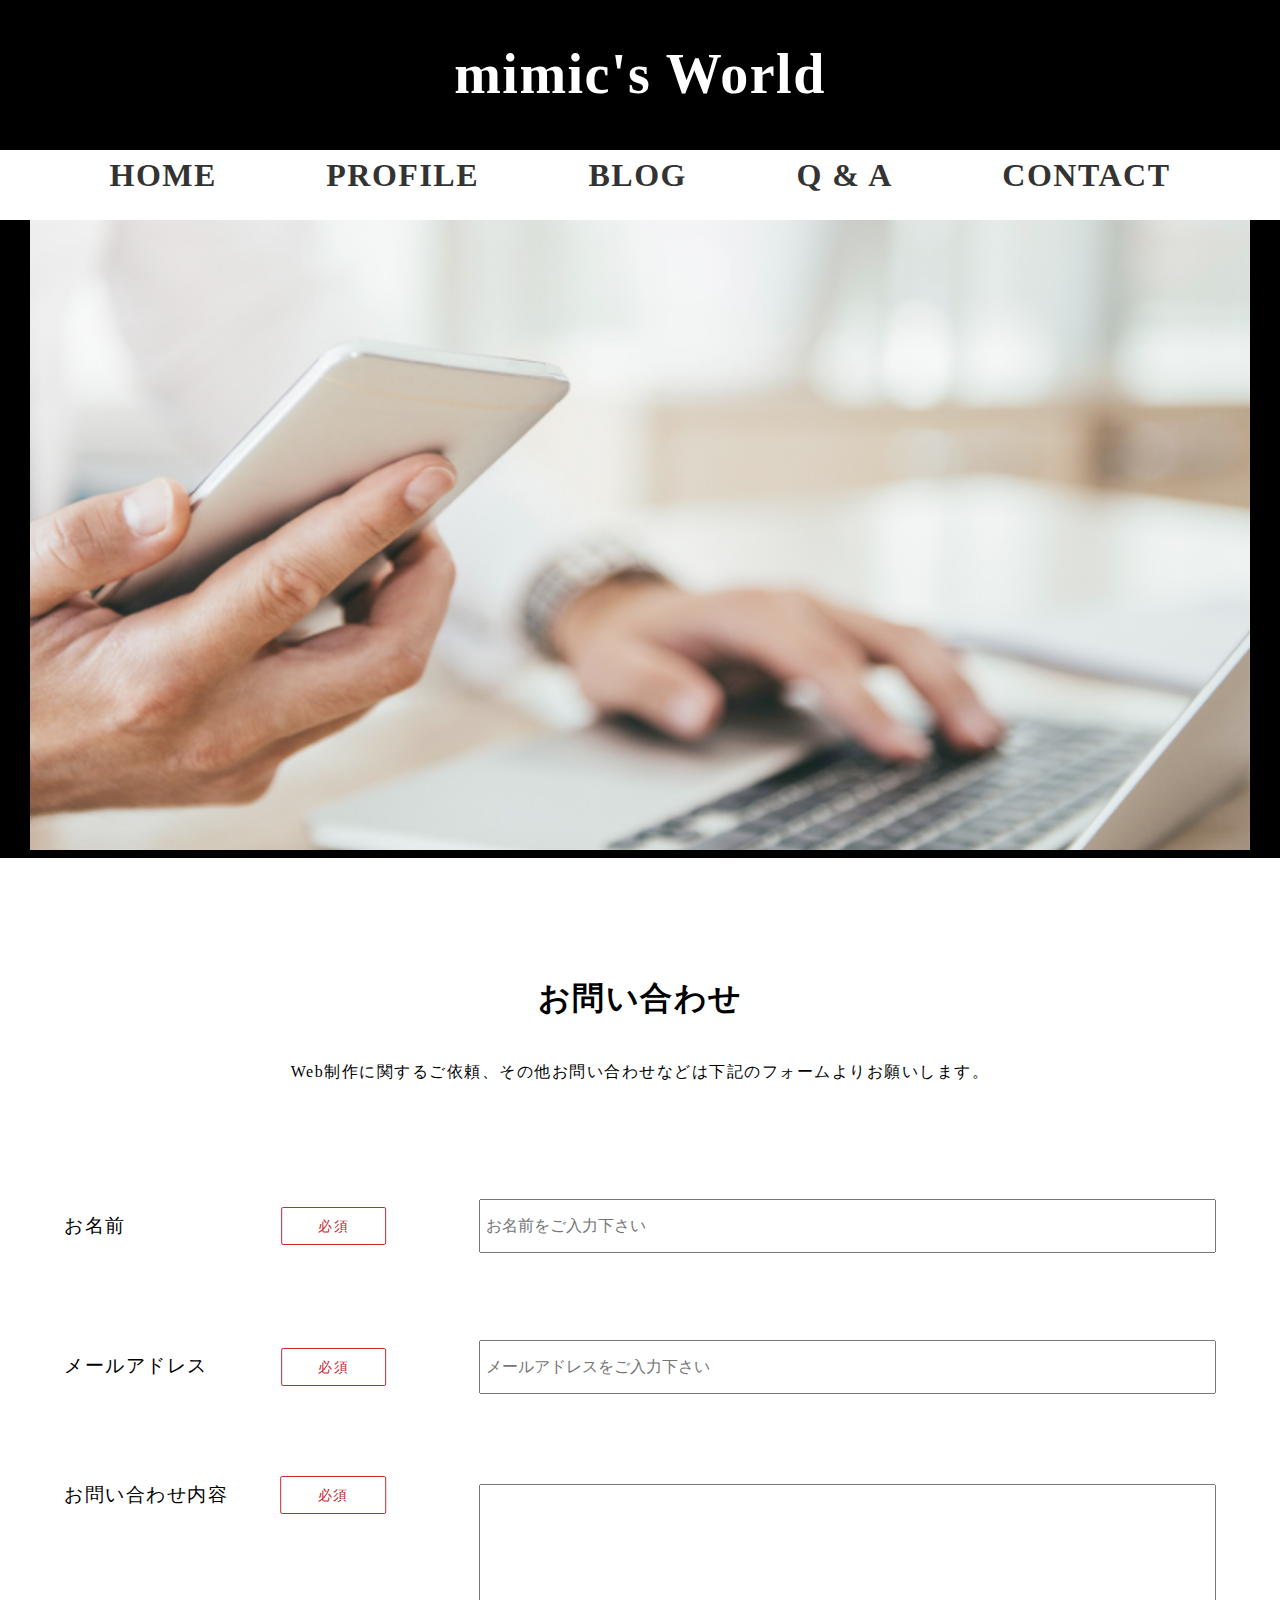
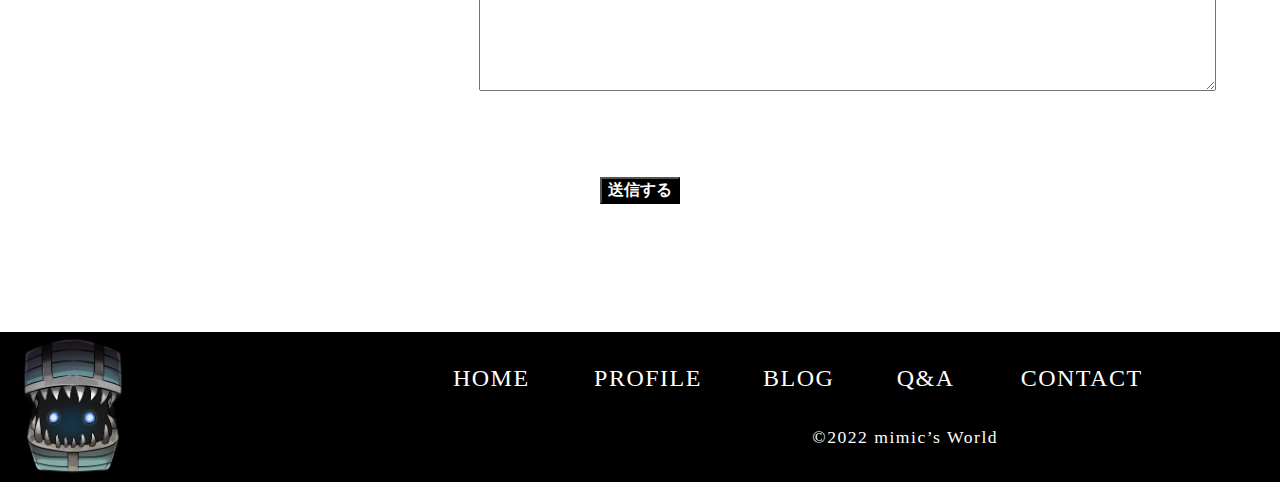
==== html/contact.html @ 1d9ec8cf "オリジナルサイト改" ====
<!DOCTYPE html>
<html lang="ja">

<head>
  <meta charset="UTF-8">
  <meta http-equiv="X-UA-Compatible" content="IE=edge">
  <meta name="viewport" content="width=device-width, initial-scale=1.0">
  <title>mimic's World</title>
  <link rel="stylesheet" type="text/css" href="../css/reset.css">
  <link rel="stylesheet" type="text/css" href="../css/contact.css">
  <link rel="stylesheet" type="text/css" href="../css/common.css">
</head>

<body>
  <header>
    <div class="header_inner">
      <div class="header_logo">
        <h1>mimic's World</h1>
      </div>
    </div>
    <nav class="header_nav">
      <ul>
        <li><a href="../index.html">HOME</a></li>
        <li><a href="../html/profile.html">PROFILE</a></li>
        <li><a href="../html/blog.html">BLOG</a></li>
        <li><a href="../html/faq.html">Q & A</a></li>
        <li><a href="../html/contact.html">CONTACT</a></li>
      </ul>
    </nav>
    <div class="drawer"></div>
  </header>

  <main>
    <section class="contact">
      <div class="contact_inner">
        <div class="contact_img">
          <img src="../img/kv_sp.jpeg" alt="お問い合わせ画像">
        </div>
      </div>
    </section>

    <section class="section">
      <div class="section_ttl">
        <h2>お問い合わせ</h2>
        <p>Web制作に関するご依頼、その他お問い合わせなどは下記のフォームよりお願いします。</p>
      </div>

      <form action="#" class="contact_form" id="form">
        <div class="contact_box">
          <label for="name" class="contact_form_ttl">お名前</label>
          <input type="text" class="contact_form_box2" name="" required="required" placeholder="お名前をご入力下さい">
        </div>
        <div class="contact_box">
          <label for="email" class="contact_form_ttl">メールアドレス</label>
          <input type="email" class="contact_form_box2" name="" required="required" placeholder="メールアドレスをご入力下さい">
        </div>
        <div class="contact_box _area">
          <label for="messsage" class="contact_form_ttl _ttl">お問い合わせ内容</label>
          <textarea name="message" class="contact_txtarea" id="message" required="required" placeholder="お問合せ内容をご入力下さい">
          </textarea>
        </div>
        <button type="submit" class="btn contact_btn">送信する</button>
      </form>
    </section>
  </main>

  <footer>
    <div class="footer_inner">
      <div class="footer_img">
        <a href="index.html">
          <img src="../img/ミミック2_.png" alt="ミミックアイコン">
        </a>
      </div>
      <div class="footer_menu">
        <div class="footer_list">
          <ul>
            <li><a href="../index.html">HOME</a></li>
            <li><a href="../html/profile.html">PROFILE</a></li>
            <li><a href="../html/blog.html">BLOG</a></li>
            <li><a href="../html/faq.html">Q&A</a></li>
            <li><a href="../html/contact.html">CONTACT</a></li>
          </ul>
        </div>
        <div class="copyright">
          <p>©︎2022 mimic’s World</p>
        </div>
      </div>
    </div>
  </footer>


    <script src="https://cdnjs.cloudflare.com/ajax/libs/jquery/3.4.1/jquery.min.js"></script>
    <script type="text/javascript" src="../js/common.js"></script>
</body>
---- css/contact.css ----
.contact_inner {
  background-color: #000000;
}

.contact_img {
  text-align: center;
}

.contact_img img {
  height: 630px;
  width: 1220px;
}

.section_ttl h2 {
  font-size: 2em;
}

.section_ttl p {
  margin-top: 3%;
}

.contact_form {
  width: 100%;
  margin: 10% auto;
}

.contact_box {
  display: flex;
  align-items: center;
  margin-bottom: 7.5%;
}

.contact_box._area {
  align-items: baseline;
}

.contact_form_box2 {
  height: 3em;
  width: 70%;
  padding-left: 5px;
  font-size: 1em;
}

.contact_txtarea {
  width: 70%;
  height: 15em;
  font-size: 1em;
  padding: 5px;
}

.contact_form_ttl {
  width: 40%;
  height: 100%;
  font-size: 1.2em;
  position: relative;
}

.contact_form_ttl::after {
  content: "必須";
  position: absolute;
  top: 50%;
  left: 65%;
  transform: translateY(-50%) translateX(-50%);
  text-align: center;
  width: 25%;
  line-height: 2.5;
  font-size: 0.75em;
  color: #c72930;
  border: 1px solid #c72930;
  border-radius: 2px;
}

.contact_btn {
  display: block;
  color: #fff;
  background: #000;
  transition: 0.4s;
  cursor: pointer;
  font-size: 1em;
  font-weight: 700;
  margin: 0 auto;
}

.contact_btn:hover {
  color: #000;
  background: #fff;
  transition: 0.5s;
}

.section {
  width: 90%;
  margin: 0 auto;
}

@media screen and (max-width: 1024px) {

  .contact_img {
    width: 800px;
    height: 550px;
    margin: 0 auto;
  }

  .contact_img img {
    width: 100%;
    height: 100%;
    
  }
}

@media screen and (max-width: 768px) {
  .contact_img {
    width: 90%;
  }
}

@media screen and (max-width: 480px) {
    .contact {
      margin-top: 10%;
    }
    
    .contact_inner {
      width: 100%;
      height: 100%;
    }
    
    .contact_img {
      width: 80%;
      height: 80%;
    }
    
    .contact_img img {
      width: 100%;
      height: 100%;
    }



    .contact_form_ttl {
      font-size: 0.8em;
      
    }

    .contact_form_ttl::after {
      font-size: 0.5em;
      left: 20%;
      top: 150%;
    }

   
}
---- css/common.css ----
@charset "UTF-8";

body {
  letter-spacing: 1.5px;
  line-height: 1.6;
}

a {
  text-decoration: none;
  color: #333;
}

li {
  list-style: none;
}

.header_inner {
  background-color: #000000;
  height: 150px;
  display: flex;
  justify-content: center;
  align-items: center;

}

.header_logo {
  color: #ffffff;
  font-size: 3.5em;
}

.header_nav {
  width: 100%;
  height: 70px;
  background-color: #ffffff;
  font-weight: bold;
  font-size: 2em;
}

.header_nav ul {
  display: flex;
  justify-content: space-evenly;
  align-items: center;
}

.header_nav ul li {
}

.header_nav ul li a:hover {
  opacity: 0.7;
}

header .drawer {
  visibility: hidden;
}

.section {
  margin-bottom: 10%;
}

.section_ttl {
  text-align: center;
  margin: 10% 0;
}

footer {
  background-color: #000000;
}

.footer_menu {
  width: 60%;
}

.footer_inner {
  display: flex;
  justify-content: center;
  align-items: center;
}

.footer_img {
  height: 150px;
  width: 150px;
  margin-right: 30%;
}

.footer_img img {
  height: 100%;
  width: 100%;
}


.footer_list ul {
  display: flex;
  justify-content: center;
  align-items: center;
  margin-right: 30%;


}

.footer_list ul li {
  text-align: center;
  margin: auto 5%;
  font-size: 1.5em;
  padding: 0 1%;
}

.footer_list ul li a {
  color: #ffffff;
  padding: 0 5%;
}

.footer_list ul li a:hover {
  opacity: 0.7;
}

.copyright {
  color: #ffffff;
  text-align: center;
  line-height: 2;
  font-size: 1.1em;
  padding-top: 3%;
}

@media screen and (max-width: 768px) {

  .header_nav ul li {
    font-size: 0.9em;
  }

  .footer_list ul li {
    margin: auto 3%;
  }

}

@media screen and (max-width: 480px) {
  .header_logo {
    font-size: 2.5em;
  }

  .footer_img {
    width: 100px;
    height: 100px;
  }

  .footer_list ul li {
    font-size: 0.5em;
  }
  .copyright {
    font-size: 0.5em;
  }

  header .drawer {
    visibility: visible;
    width: 24px;
    position: absolute;
    top: 15px;
    right: 15px;
    border-top: solid 4px #aaaaaa;
    cursor: pointer;
    z-index: 100;
  }
  
  header .drawer::before,
  header .drawer::after {
    content: "";
    display: block;
    width: 24px;
    background: #aaaaaa;
    height: 4px;
    position: absolute;
    top: 0;
    right: 0;
    transition: all 0.5s;
  }
  
  header .drawer::before {
    top: 6px;
  }
  
  header .drawer::after {
    top: 15px;
  }

  header .header_nav {
    position: fixed;
    display: none;
    width: 100%;
    height: 100%;
    top: 0;
    left: 0;
    z-index: 50;
    background: #fff;
  }
  
  header .header_nav ul {
    display: block;
  }
  
  header .header_nav ul li {
    margin: 1% auto;
    text-align: center;
  }
  
  header .header_nav ul li a {
    line-height: 2;
    font-size: 1.5em;
  }
  
  header .header_nav ul li.contact {
    width: 30%;
  }

  body.nav-open header .drawer {
    border-top: 0;
  }
  
  body.nav-open header .drawer::before {
    top: 9px;
    transform: rotate(-45deg);
  }
  
  body.nav-open header .drawer::after {
    top: 9px;
    transform: rotate(45deg);
  }

  .footer_list ul li {
    margin: auto 3%;
  }

}
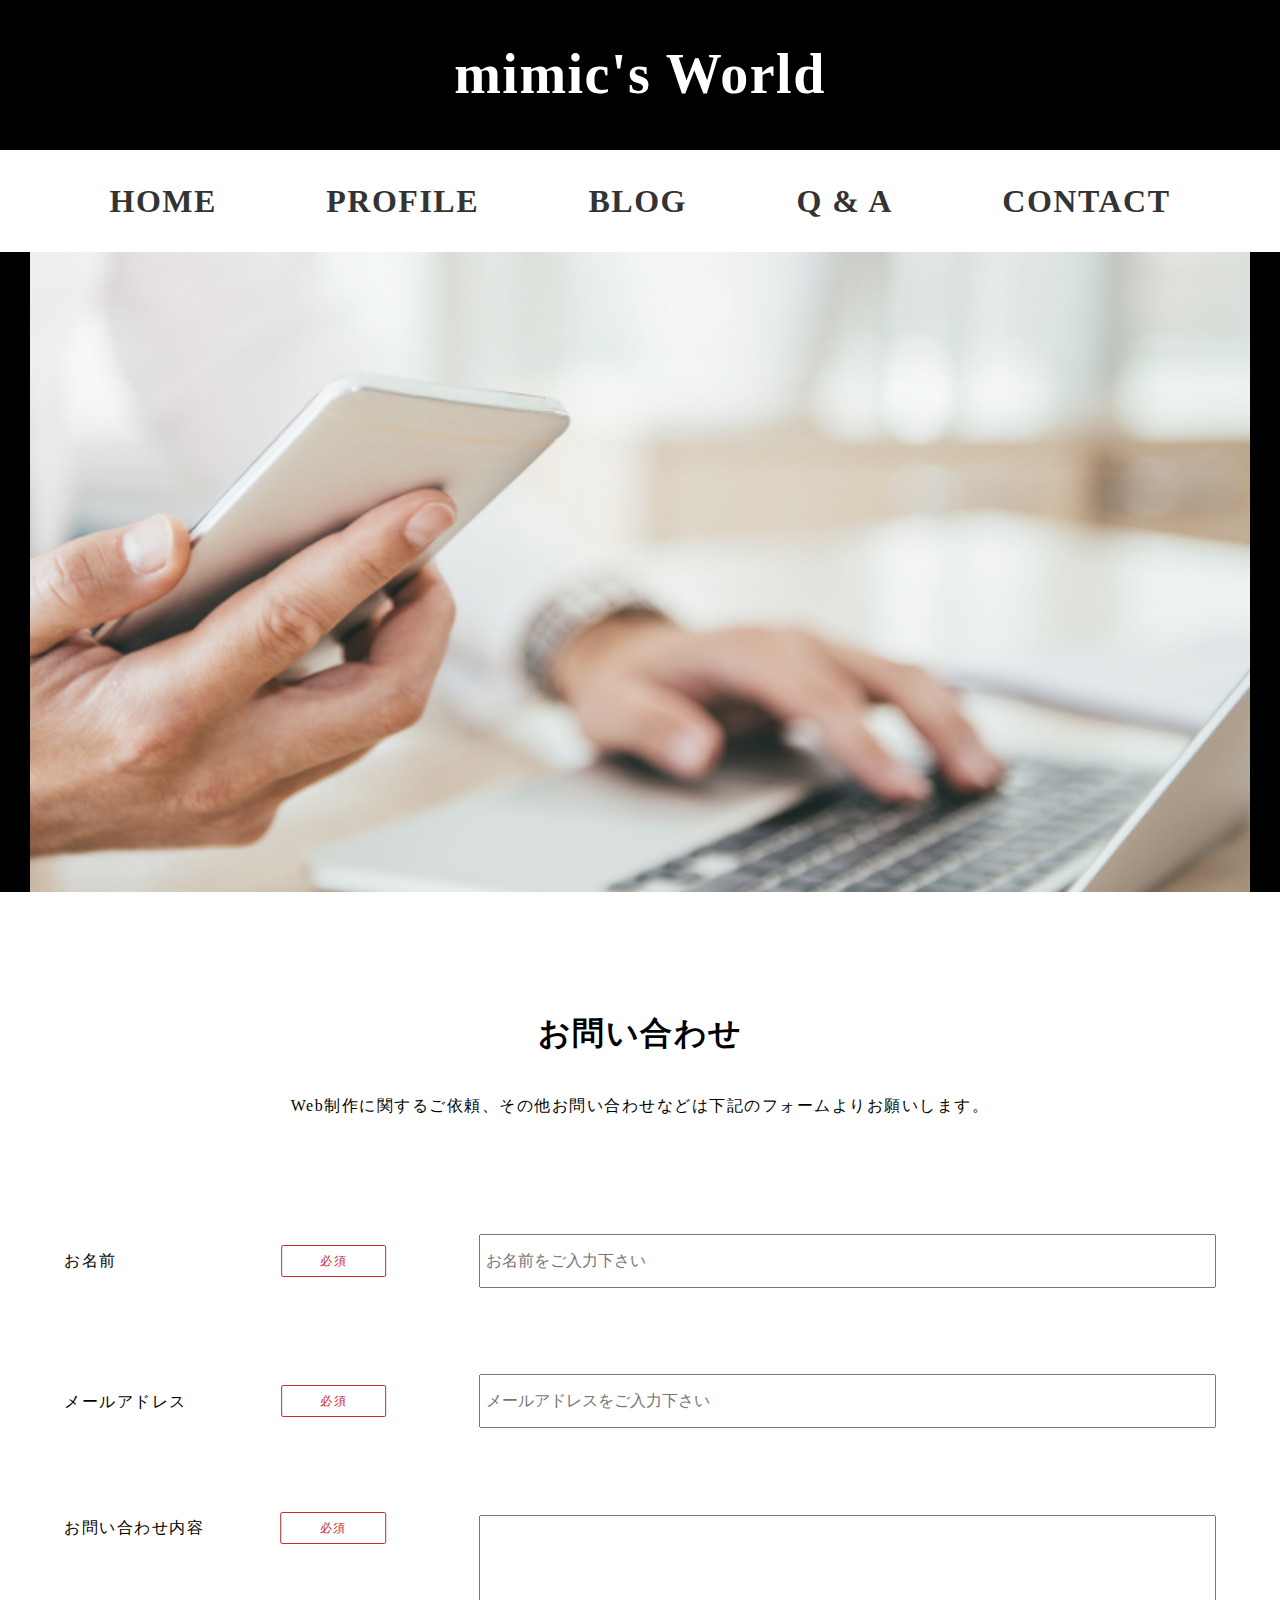
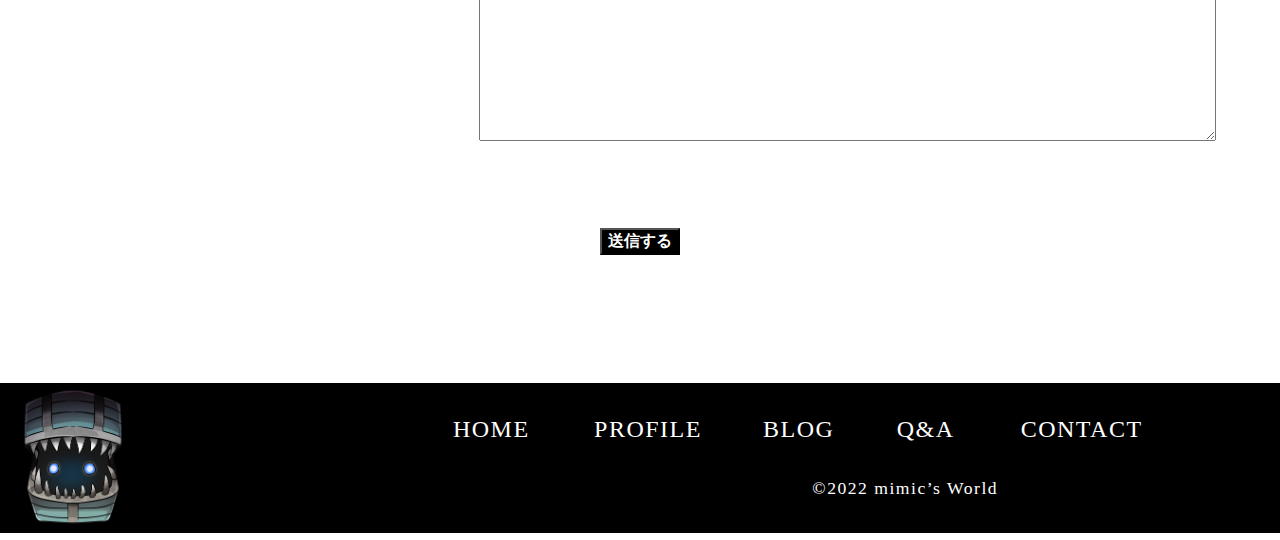
==== commit 213cd6d0: "オリジナルサイト修正２" ====
--- a/html/contact.html
+++ b/html/contact.html
@@ -56,7 +56,7 @@
         </div>
         <div class="contact_box _area">
           <label for="messsage" class="contact_form_ttl _ttl">お問い合わせ内容</label>
-          <textarea name="message" class="contact_txtarea" id="message" required="required" placeholder="お問合せ内容をご入力下さい">
+          <textarea name="" class="contact_textarea" id="message" required="required" placeholder="お問合せ内容をご入力下さい">
           </textarea>
         </div>
         <button type="submit" class="btn contact_btn">送信する</button>
--- a/css/contact.css
+++ b/css/contact.css
@@ -3,12 +3,14 @@
 }
 
 .contact_img {
-  text-align: center;
+  margin: 0 auto;
+  height: 640px;
+  width: 1220px;
 }
 
 .contact_img img {
-  height: 630px;
-  width: 1220px;
+  height: 100%;
+  width: 100%;
 }
 
 .section_ttl h2 {
@@ -41,17 +43,18 @@
   font-size: 1em;
 }
 
-.contact_txtarea {
+.contact_textarea {
   width: 70%;
   height: 15em;
-  font-size: 1em;
+  font-size: 1.1em;
   padding: 5px;
+  letter-spacing: 2px;
 }
 
 .contact_form_ttl {
   width: 40%;
   height: 100%;
-  font-size: 1.2em;
+  font-size: 1em;
   position: relative;
 }
 
@@ -105,6 +108,10 @@
     height: 100%;
     
   }
+
+  .contact_form {
+    width: 95%;
+  }
 }
 
 @media screen and (max-width: 768px) {
--- a/css/common.css
+++ b/css/common.css
@@ -30,19 +30,17 @@
 
 .header_nav {
   width: 100%;
-  height: 70px;
+  height: 100%;
   background-color: #ffffff;
   font-weight: bold;
   font-size: 2em;
+  padding: 2% 0;
 }
 
 .header_nav ul {
   display: flex;
   justify-content: space-evenly;
   align-items: center;
-}
-
-.header_nav ul li {
 }
 
 .header_nav ul li a:hover {
@@ -123,8 +121,8 @@
 
 @media screen and (max-width: 768px) {
 
-  .header_nav ul li {
-    font-size: 0.9em;
+  .header_nav {
+    font-size: 1.5em;
   }
 
   .footer_list ul li {
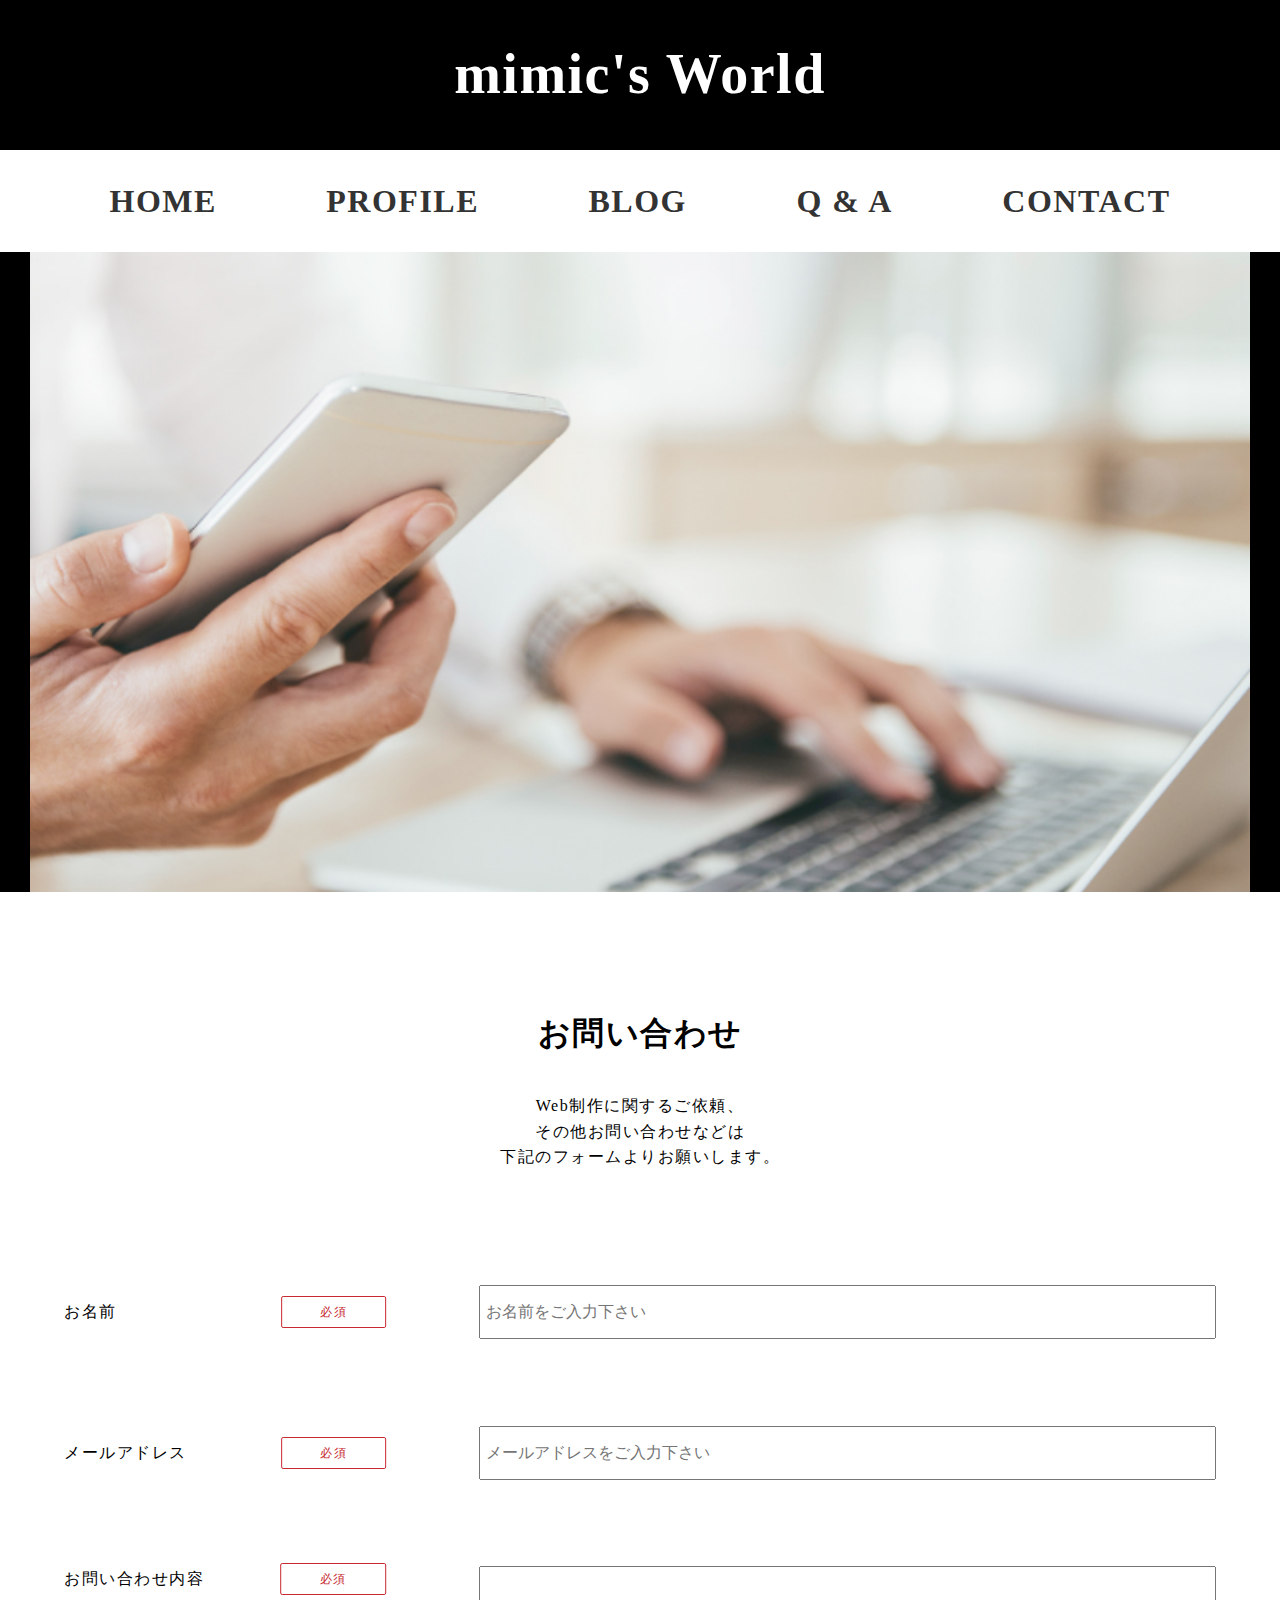
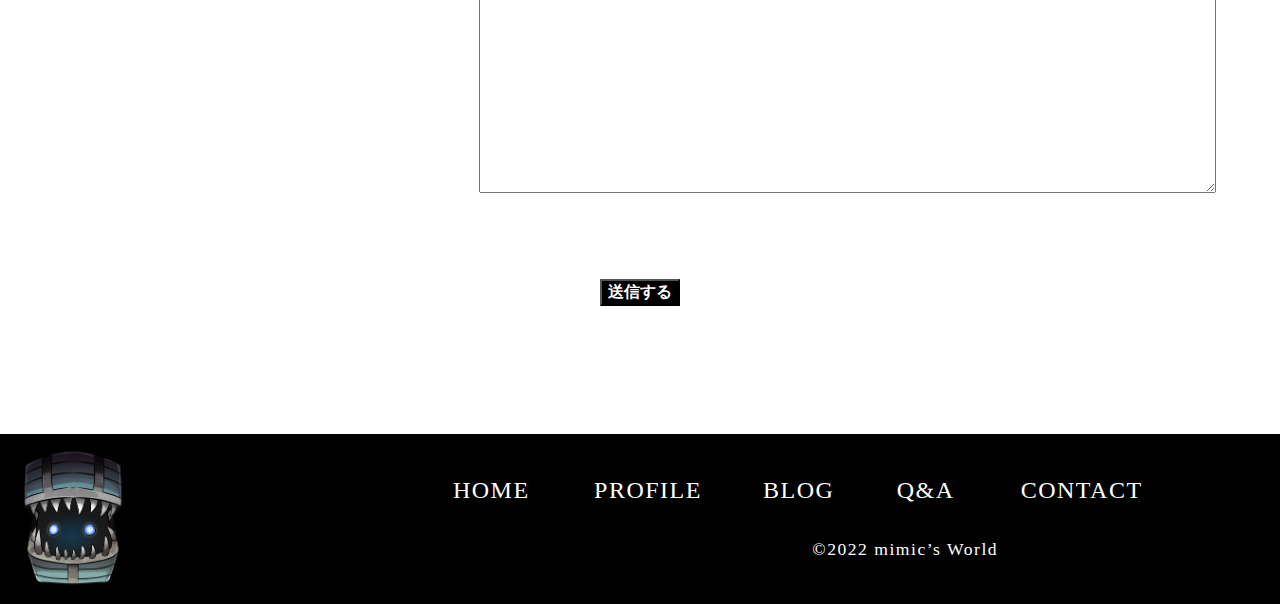
==== commit 6d29f5a0: "オリジナルサイト修正３" ====
--- a/html/contact.html
+++ b/html/contact.html
@@ -42,12 +42,13 @@
     <section class="section">
       <div class="section_ttl">
         <h2>お問い合わせ</h2>
-        <p>Web制作に関するご依頼、その他お問い合わせなどは下記のフォームよりお願いします。</p>
+        <p>Web制作に関するご依頼、<br>その他お問い合わせなどは<br>下記のフォームよりお願いします。</p>
       </div>
 
       <form action="#" class="contact_form" id="form">
         <div class="contact_box">
-          <label for="name" class="contact_form_ttl">お名前</label>
+          <label for="name" class="contact_form_ttl contact_form_ttl_name">お名前　　　　
+          </label>
           <input type="text" class="contact_form_box2" name="" required="required" placeholder="お名前をご入力下さい">
         </div>
         <div class="contact_box">
--- a/css/contact.css
+++ b/css/contact.css
@@ -118,6 +118,22 @@
   .contact_img {
     width: 90%;
   }
+
+  .contact_form_ttl {
+    font-size: 0.8em;
+  }
+
+  .contact_form_ttl::after {
+    font-size: 0.6em;
+  }
+
+  .contact_form_box2 {
+    font-size: 0.8em;
+  }
+
+  .contact_textarea {
+    font-size: 0.9em;
+  }
 }
 
 @media screen and (max-width: 480px) {
@@ -132,7 +148,15 @@
     
     .contact_img {
       width: 80%;
-      height: 80%;
+      height: 250px;
+    }
+
+    .section_ttl h2 {
+      font-size: 1.6em;
+    }
+
+    .section_ttl p {
+      font-size: 0.75em;
     }
     
     .contact_img img {
@@ -140,18 +164,42 @@
       height: 100%;
     }
 
-
-
     .contact_form_ttl {
-      font-size: 0.8em;
-      
-    }
+      font-size: 0.6em;
+    }
+    
+    .contact_form_box2 {
+      font-size: 0.6em;
+      height: 2em;
+      width: 100%;
+      margin-top: 5%;
+      margin-bottom: 10%;
+    }
+    
+    .contact_textarea {
+      font-size: 0.7em;
+      width: 100%;
+      margin-top: 5%;
+      margin-bottom: 10%;
+    }
+
+    .contact_box {
+      display: block;
+      width: 90%;
+      margin: 0 auto;
+    }
+
+
 
     .contact_form_ttl::after {
-      font-size: 0.5em;
-      left: 20%;
-      top: 150%;
-    }
-
-   
-}+      font-size: 0.3em;
+      left: 80%;
+      width: 50%;
+      height: 25px;
+      transform: translate3d(50%, -50%, 0);
+    }
+
+    .contact_form_ttl_name::after {
+      transform: translate3d(-60%, -50%, 0);
+    }
+    }--- a/css/common.css
+++ b/css/common.css
@@ -61,7 +61,7 @@
 }
 
 footer {
-  background-color: #000000;
+  background-color: #000000;  
 }
 
 .footer_menu {
@@ -72,6 +72,7 @@
   display: flex;
   justify-content: center;
   align-items: center;
+  height: 170px;
 }
 
 .footer_img {
@@ -139,6 +140,11 @@
   .footer_img {
     width: 100px;
     height: 100px;
+  }
+
+  .footer_img img {
+    width: 100%;
+    height: 100%;
   }
 
   .footer_list ul li {
